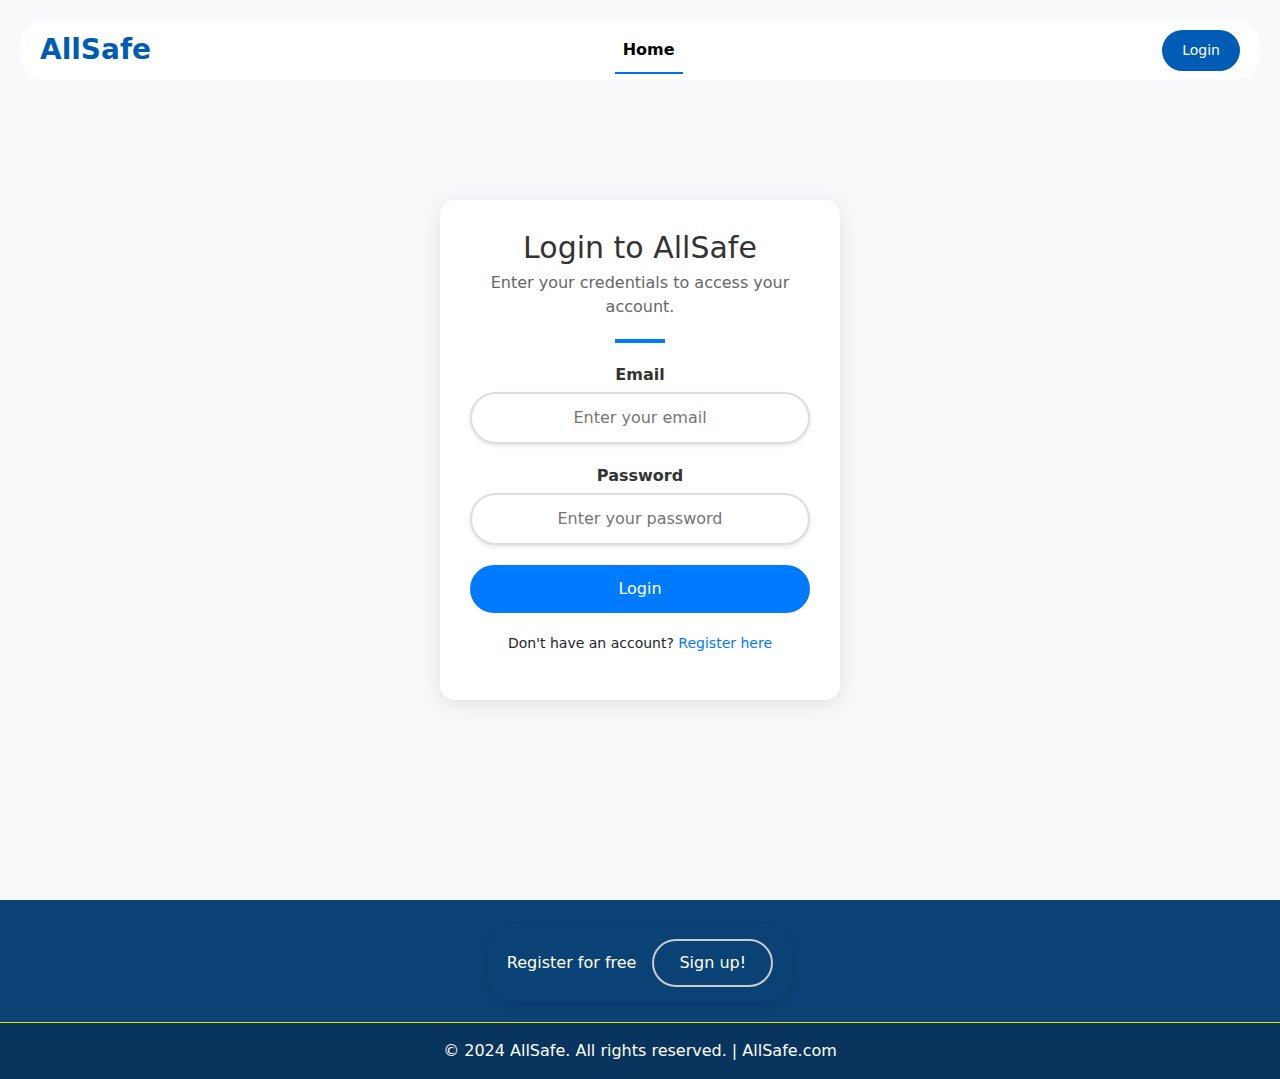
==== login.html @ cec8f1a2 "Fri 11/Oct/2024" ====
<!DOCTYPE html>
<html lang="en">
  <head>
    <meta charset="UTF-8" />
    <meta name="viewport" content="width=device-width, initial-scale=1.0" />
    <title>Login | AllSafe</title>
    <link rel="icon" href="favicon.ico" type="image/x-icon">
    <link
      href="https://cdn.jsdelivr.net/npm/bootstrap@5.3.3/dist/css/bootstrap.min.css"
      rel="stylesheet"
      integrity="sha384-QWTKZyjpPEjISv5WaRU9OFeRpok6YctnYmDr5pNlyT2bRjXh0JMhjY6hW+ALEwIH"
      crossorigin="anonymous"
    />
    <link href="style.css" rel="stylesheet" />
    <!--NAVBAR START-->
    <nav class="navbar navbar-expand-lg fixed-top">
      <div class="container-fluid">
        <a class="navbar-brand me-auto" href="#">AllSafe</a>

        <div
          class="offcanvas offcanvas-end"
          tabindex="-1"
          id="offcanvasNavbar"
          aria-labelledby="offcanvasNavbarLabel"
        >
          <div class="offcanvas-header">
            <h5 class="offcanvas-title" id="offcanvasNavbarLabel">NavMenu</h5>
            <button
              type="button"
              class="btn-close"
              data-bs-dismiss="offcanvas"
              aria-label="Close"
            ></button>
          </div>
          <div class="offcanvas-body">
            <ul class="navbar-nav justify-content-center flex-grow-1 pe-3">
              <li class="nav-item">
                <a class="nav-link active" aria-current="page" href="index.html"
                  >Home</a
                >
              </li>
            </ul>
          </div>
        </div>

        <a href="login.html" class="login-button">Login</a>
        <!-- Toggler button added here, positioned to the right -->
        <div class="d-flex justify-content-end">
          <button
            class="navbar-toggler pe-0"
            type="button"
            data-bs-toggle="offcanvas"
            data-bs-target="#offcanvasNavbar"
            aria-controls="offcanvasNavbar"
            aria-label="Toggle navigation"
          >
            <span class="navbar-toggler-icon"></span>
          </button>
        </div>
      </div>
    </nav>
    <!--NAVBAR END-->

    <!-- JavaScript to close the off-canvas menu when an item is clicked -->
    <script>
      document.addEventListener("DOMContentLoaded", function () {
        const navLinks = document.querySelectorAll(".navbar-nav .nav-link");
        const offcanvasNavbar = document.getElementById("offcanvasNavbar");
        navLinks.forEach((link) => {
          link.addEventListener("click", () => {
            const offcanvas = bootstrap.Offcanvas.getInstance(offcanvasNavbar);
            if (offcanvas) {
              offcanvas.hide();
            }
          });
        });
      });
    </script>
  </head>
  <body>
    <section class="login-page">
      <div class="login-container">
        <h2 class="login-title">Login to AllSafe</h2>
        <p class="login-subtitle">
          Enter your credentials to access your account.
        </p>
        <div class="separator"></div>

        <form class="login-form">
          <div class="form-group">
            <label for="email">Email</label>
            <input
              type="email"
              id="email"
              placeholder="Enter your email"
              required
            />
          </div>
          <div class="form-group">
            <label for="password">Password</label>
            <input
              type="password"
              id="password"
              placeholder="Enter your password"
              required
            />
          </div>
          <div class="form-group">
            <button type="submit">Login</button>
          </div>
          <p class="register-text">
            Don't have an account? <a href="register.html">Register here</a>
          </p>
        </form>
      </div>
    </section>

    <script
      src="https://cdn.jsdelivr.net/npm/bootstrap@5.3.3/dist/js/bootstrap.bundle.min.js"
      integrity="sha384-YvpcrYf0tY3lHB60NNkmXc5s9fDVZLESaAA55NDzOxhy9GkcIdslK1eN7N6jIeHz"
      crossorigin="anonymous"
    ></script>
    <!--Price Section End-->

    <!--Footer Section Start-->
    <section class="footer-section">
      <!-- Footer -->
      <footer class="text-center text-white" style="background-color: #0a4275">
        <!-- Grid container -->
        <div class="container p-4 pb-0">
          <!-- Section: CTA -->
          <section class="cta-section">
            <p class="d-flex justify-content-center align-items-center">
              <span class="me-3">Register for free</span>
              <button
                data-mdb-ripple-init
                type="button"
                class="btn btn-outline-light btn-rounded"
              >
                Sign up!
              </button>
            </p>
          </section>
          <!-- Section: CTA -->
        </div>
        <!-- Grid container -->

        <!-- Copyright -->
        <div
          class="text-center p-3"
          style="background-color: rgba(0, 0, 0, 0.2)"
        >
          © 2024 AllSafe. All rights reserved. |
          <a class="text-white" href="https://allsafe.com/">AllSafe.com</a>
        </div>
        <!-- Copyright -->
      </footer>
      <!-- Footer -->
    </section>

    <!--Footer Section End-->
  </body>
</html>
---- style.css ----
html {
    scroll-behavior: smooth;
}

/* Navbar Styles */
.navbar {
    background-color: rgb(255, 255, 255);
    height: 60px;
    margin: 20px;
    border-radius: 26px;
    padding: 0.5rem;
    transition: background-color 0.3s;
}

.navbar:hover {
    background-color: rgba(255, 255, 255, 0.6);
}

.navbar-brand {
    font-weight: 600;
    color: #005BB5;
    font-size: 28px;
    transition: 0.3s color;
}

.login-button {
    background-color: #005BB5;
    color: white;
    font-size: 14px;
    padding: 10px 20px;
    border-radius: 50px;
    text-decoration: none;
    transition: background-color 0.3s;
}

.login-button:hover {
    background-color: #003F8A;
}

.navbar-toggler {
    border: none;
    font-size: 1.2rem;
}

.navbar-toggler:focus,
.btn-close:focus {
    box-shadow: none;
    outline: none;
}

.nav-link {
    color: #005BB5;
    font-weight: 600;
    position: relative;
    transition: color 0.3s;
}

.nav-link:hover,
.nav-link.active {
    color: #0071E3;
}

.nav-link::after {
    content: '';
    position: absolute;
    left: 50%;
    bottom: -4px;
    width: 0;
    height: 2px;
    background-color: #0071E3;
    transition: width 0.3s ease, left 0.3s ease;
}

.nav-link:hover::after,
.nav-link.active::after {
    width: 100%;
    left: 0;
}

@media (min-width: 991px) {
    .nav-link::before {
        content: "";
        position: absolute;
        bottom: -4px;
        left: 0;
        width: 100%;
        height: 2px;
        background-color: #005BB5;
        transform: scaleX(0);
        transition: transform 0.3s ease-in-out;
    }

    .nav-link:hover:before,
    .nav-link.active::before {
        transform: scaleX(1);
        /* Scale to full width on hover */
        visibility: visible;
        /* Ensure it is visible when hovering */
    }
}

/* Hero Section Styles */
.hero-section {
    background: url(img/slider-2.jpg) no-repeat center;
    background-size: cover;
    width: 100%;
    position: relative;
    /* Required for the pseudo-element */
}

.hero-section::before {
    background-color: rgba(0, 0, 0, 0.8);
    /* Increased opacity for a darker dimming effect */
    content: "";
    position: absolute;
    top: 0;
    right: 0;
    bottom: 0;
    left: 0;
}

.hero-section .container {
    height: 100vh;
    /* Full viewport height */
    z-index: 1;
    position: relative;
    display: flex;
    /* Enable flexbox */
    flex-direction: column;
    /* Stack items vertically */
    justify-content: center;
    /* Center vertically */
    align-items: center;
    /* Center horizontally */
    text-align: center;
    /* Center align text */
}

.hero-section h1 {
    font-size: 1.2em;
    /* Title font size */
    font-weight: bold;
    /* Bold title */
    transition: transform 0.3s, color 0.3s;
    /* Adding transition for scale and color */
    margin: 0;
    /* Remove default margin */
}

.hero-section h1:hover {
    transform: scale(1.05);
    /* Slightly enlarge the title */
    color: #005BB5;
    /* Change color on hover */
}

/* New animated separator */
.separator {
    width: 60px;
    /* Separator line width */
    height: 3px;
    /* Separator line height */
    background-color: #0071E3;
    /* Line color */
    margin: 20px 0;
    /* Margin to space it from title and paragraph */
    transition: width 0.3s ease;
    /* Smooth transition for width */
}

.separator:hover {
    width: 100%;
    /* Expand line width on hover */
}

/* Paragraph Styles */
.hero-section p {
    font-size: 0.5em;
    /* Paragraph font size */
    text-align: center;
    /* Center align paragraph */
    margin: 0;
    /* Remove default margin */
}

/* Off-Canvas Menu Styles */
.offcanvas {
    background-color: #fff;
    /* Keep the original background color */
    /* Add any specific styles you need for the off-canvas here */
}

/* About Us Section Start */

.about-us {
    text-align: center;
    background-color: rgba(247, 247, 247, 0.861);
    padding: 60px 20px;
}

.about-us h2,
.about-us h3 {
    font-family: 'Poppins', sans-serif;
    color: #333;
    margin-bottom: 20px;
}

.about-us p {
    font-family: 'Open Sans', sans-serif;
    font-size: 1.1em;
    line-height: 1.6;
    color: #555;
    max-width: 800px;
    margin: 0 auto 20px auto;
}

.separator {
    height: 2px;
    width: 60px;
    background-color: #007BFF;
    margin: 30px auto;
}

.team-members {
    display: flex;
    justify-content: center;
    gap: 40px;
    margin-top: 40px;
    flex-wrap: wrap;
}

.team-member {
    max-width: 200px;
    text-align: center;
    margin-top: 20px;
}

.team-member img {
    border-radius: 50%;
    /* Makes the image circular */
    width: 150px;
    /* Adjust the width for the desired size */
    height: 150px;
    /* Ensure height matches width for a perfect circle */
    object-fit: cover;
    /* Ensures the image scales correctly within the circle */
    transition: transform 0.3s ease;
    /* Adds a smooth hover effect */
    border: 3px solid #007BFF;
    /* Adds a border around the image */
    box-shadow: 0px 4px 10px rgba(0, 0, 0, 0.2);
    /* Adds a subtle shadow for depth */
}

.team-member h4 {
    margin-top: 15px;
    /* Adds space between image and name */
    font-size: 1.2em;
    font-family: 'Poppins', sans-serif;
    color: #333;
}

.team-member p {
    font-size: 1em;
    color: #666;
    margin-top: 5px;
    /* Adds space between job title and bio */
}

.team-member:hover img {
    transform: scale(1.05);
    /* Slightly increases the size on hover */
}

.team-bio {
    font-size: 0.9em;
    color: #666;
    margin-top: 10px;
}

.fade-in {
    opacity: 0;
    animation: fadeIn 1s forwards;
}

@keyframes fadeIn {
    to {
        opacity: 1;
    }
}

/* About Us Section End */

/* TECHNOLOGIES SECTION START */
/* Technologies Section Start */

.technologies {
    text-align: center;
    padding: 60px 20px;
}

.technologies h2 {
    font-family: 'Poppins', sans-serif;
    color: #333;
    margin-bottom: 20px;
}

.technologies p {
    font-family: 'Open Sans', sans-serif;
    font-size: 1.1em;
    line-height: 1.6;
    color: #555;
    max-width: 800px;
    margin: 0 auto 40px auto;
}

.separator {
    height: 2px;
    width: 60px;
    background-color: #007BFF;
    margin: 30px auto;
}

.tech-grid {
    display: flex;
    justify-content: center;
    gap: 20px;
    /* Spacing between technology items */
    flex-wrap: wrap;
    /* Allows items to wrap on smaller screens */
}

.tech-item {
    max-width: 150px;
    /* Set max width for responsiveness */
    text-align: center;
    padding: 20px;
    /* Add padding for spacing */
}

.tech-item img {
    width: 80px;
    /* Smaller image size */
    height: 80px;
    /* Ensure height matches width for consistency */
    object-fit: cover;
    /* Ensures the image scales correctly */
    margin-bottom: 10px;
    /* Space between image and tech name */
}

.tech-item h4 {
    font-family: 'Poppins', sans-serif;
    color: #333;
    margin: 10px 0 5px 0;
    /* Add margin for spacing */
}

.tech-item p {
    font-family: 'Open Sans', sans-serif;
    font-size: 0.9em;
    /* Slightly smaller font size */
    color: #666;
}

/* Technologies Section End */
/* Technologies Section Start */

.technologies {
    text-align: center;
    padding: 60px 20px;
    background-color: #f8f9fa;
    /* Light background color */
    border-radius: 10px;
    /* Rounded corners */
    box-shadow: 0 4px 15px rgba(0, 0, 0, 0.1);
    /* Subtle shadow for depth */
}

.technologies h2 {
    font-family: 'Poppins', sans-serif;
    color: #333;
    margin-bottom: 20px;
}

.technologies p {
    font-family: 'Open Sans', sans-serif;
    font-size: 1.1em;
    line-height: 1.6;
    color: #555;
    max-width: 800px;
    margin: 0 auto 40px auto;
}

.separator {
    height: 2px;
    width: 60px;
    background-color: #007BFF;
    margin: 30px auto;
}

.tech-grid {
    display: flex;
    justify-content: center;
    gap: 20px;
    /* Spacing between technology items */
    flex-wrap: wrap;
    /* Allows items to wrap on smaller screens */
}

.tech-item {
    max-width: 150px;
    /* Set max width for responsiveness */
    text-align: center;
    padding: 20px;
    /* Add padding for spacing */
    transition: transform 0.3s ease, box-shadow 0.3s ease;
    /* Smooth hover transition */
}

.tech-item:hover {
    transform: translateY(-5px);
    /* Slight lift effect on hover */
    box-shadow: 0 8px 20px rgba(0, 0, 0, 0.15);
    /* Deeper shadow on hover */
}

.tech-item img {
    width: 80px;
    /* Smaller image size */
    height: 80px;
    /* Ensure height matches width for consistency */
    object-fit: cover;
    /* Ensures the image scales correctly */
    margin-bottom: 10px;
    /* Space between image and tech name */
}

.tech-item h4 {
    font-family: 'Poppins', sans-serif;
    color: #333;
    margin: 10px 0 5px 0;
    /* Add margin for spacing */
}

.tech-item p {
    font-family: 'Open Sans', sans-serif;
    font-size: 0.9em;
    /* Slightly smaller font size */
    color: #666;
}

/* Technologies Section End */


/* TECHNOLOGIES SECTION END */

/* FOOTER SECTION START */
/* FOOTER SECTION START */

.cta-section {
    padding: 15px 20px;
    /* Adjusted padding for a tighter fit */
    margin: 0 auto 20px auto;
    /* Reduced margin to minimize space */
    width: fit-content;
    /* Adjust the width to match content size */
    border-radius: 30px;
    /* Rounded corners for a softer look */
    box-shadow: 0 4px 8px rgba(0, 0, 0, 0.1);
    /* Subtle shadow for better depth */
}

.cta-section .btn {
    border: 2px solid #cbcbcb;
    /* Lighter border for the button */
    color: #ffffff;
    /* White text color */
    background: transparent;
    padding: 10px 25px;
    /* Adjusted padding for a more balanced button size */
    border-radius: 30px;
    transition: all 0.3s ease;
    /* Smooth transition */
}

.cta-section .btn:hover {
    background-color: #a5a930;
    /* Gold background on hover */
    color: #0a4275;
    /* Dark blue text on hover */
    transform: translateY(-3px);
    /* Subtle upward movement on hover */
    box-shadow: 0 5px 15px rgba(0, 0, 0, 0.2);
    /* Added shadow for depth */
}

.footer-section a {
    text-decoration: none;
    color: #ffffff;
    transition: color 0.3s ease;
    /* Smooth transition for link color */
}

.footer-section a:hover {
    color: #ffd700;
    /* Gold color on hover for links */
    text-shadow: 0 2px 5px rgba(255, 215, 0, 0.5);
    /* Subtle glow effect */
}

.footer-section .p-3 {
    background-color: rgba(0, 0, 0, 0.2);
    /* Slightly dark background for contrast */
    padding: 15px;
    border-top: 1px solid #ffd700;
    /* Gold border on top */
}

.footer-section .container p {
    font-size: 16px;
    margin: 0;
}


/* FOOTER SECTION END */

/* FOOTER SECTION END */

/* Portfolio start */
/* Portfolio Section Styles */
.portfolio {
    padding: 60px 0;
    background-color: #f8f9fa;
    /* Light background for better contrast */
}

.portfolio h2 {
    font-size: 32px;
    margin-bottom: 10px;
    text-align: center;
    color: #333;
}

.portfolio p {
    text-align: center;
    max-width: 600px;
    margin: 0 auto 40px auto;
    color: #666;
}

.portfolio .separator {
    width: 60px;
    height: 4px;
    background-color: #007bff;
    /* Accent color */
    margin: 20px auto;
}

.portfolio-grid {
    display: grid;
    grid-template-columns: repeat(auto-fit, minmax(300px, 1fr));
    gap: 30px;
}

.portfolio-item {
    background: #fff;
    border-radius: 8px;
    box-shadow: 0 4px 8px rgba(0, 0, 0, 0.1);
    overflow: hidden;
    transition: transform 0.2s ease-in-out;
    text-align: center;
    /* Center align the content */
}

.portfolio-item:hover {
    transform: translateY(-5px);
}

.portfolio-item img {
    width: 100%;
    height: 200px;
    object-fit: cover;
}

.portfolio-item h4 {
    font-size: 22px;
    /* Increased font size */
    margin: 15px;
    color: #007bff;
    /* Accent color */
    text-align: center;
    /* Center align the title */
}

.portfolio-item p {
    font-size: 15px;
    /* Slightly larger font size for description */
    margin: 0 15px 15px;
    color: #555;
    text-align: center;
    /* Center align the description */
}


/* Portfolio End */

/* Price Section Start */
/* Pricing Section Styles */
.pricing {
    padding: 60px 0;
    background-color: #f8f9fa;
    /* Light background */
}

.pricing h2 {
    font-size: 32px;
    margin-bottom: 10px;
    text-align: center;
    color: #333;
}

.pricing p {
    text-align: center;
    max-width: 600px;
    margin: 0 auto 40px auto;
    color: #666;
}

.pricing .separator {
    width: 60px;
    height: 4px;
    background-color: #007bff;
    /* Accent color */
    margin: 20px auto;
}

.pricing-grid {
    display: grid;
    grid-template-columns: repeat(auto-fit, minmax(300px, 1fr));
    gap: 30px;
}

.pricing-card {
    background: #fff;
    border-radius: 8px;
    box-shadow: 0 4px 8px rgba(0, 0, 0, 0.1);
    padding: 20px;
    text-align: center;
    transition: transform 0.2s ease-in-out;
}

.pricing-card.popular {
    border: 2px solid #007bff;
    /* Highlight popular plan */
}

.pricing-card:hover {
    transform: translateY(-5px);
}

.pricing-card h4 {
    font-size: 24px;
    margin-bottom: 15px;
    color: #007bff;
    /* Accent color */
}

.pricing-card .price {
    font-size: 28px;
    margin-bottom: 15px;
    color: #333;
}

.pricing-card .price span {
    font-size: 16px;
    color: #777;
}

.pricing-card ul {
    list-style: none;
    padding: 0;
    margin-bottom: 20px;
}

.pricing-card ul li {
    font-size: 14px;
    color: #555;
    margin: 8px 0;
}

.pricing-card button {
    background-color: #007bff;
    border: none;
    color: #fff;
    padding: 10px 20px;
    border-radius: 5px;
    cursor: pointer;
    transition: background-color 0.3s ease;
}

.pricing-card button:hover {
    background-color: #0056b3;
}

/* Price Section Start */

/* Contact Us start */
/* Contact Us Section Styles */
.contact-us {
    padding: 60px 0;
    background-color: #f8f9fa;
}

.contact-us h2 {
    font-size: 32px;
    text-align: center;
    margin-bottom: 10px;
    color: #333;
}

.contact-us p {
    text-align: center;
    max-width: 600px;
    margin: 0 auto 30px auto;
    color: #666;
}

.contact-us .separator {
    width: 60px;
    height: 4px;
    background-color: #007bff;
    margin: 20px auto;
}

.contact-form {
    max-width: 600px;
    margin: 0 auto;
    background: #ffffff;
    padding: 20px;
    box-shadow: 0 4px 20px rgba(0, 0, 0, 0.1);
    border-radius: 10px;
}

.contact-form .form-group {
    margin-bottom: 20px;
}

.contact-form label {
    display: block;
    margin-bottom: 5px;
    color: #333;
    font-weight: bold;
}

.contact-form input,
.contact-form textarea {
    width: 100%;
    padding: 12px 15px;
    border-radius: 15px;
    /* Increased border radius for smoother look */
    border: 2px solid #ddd;
    transition: border-color 0.3s ease, box-shadow 0.3s ease;
    /* Added animation */
    box-shadow: 0 2px 4px rgba(0, 0, 0, 0.1);
    font-size: 16px;
}

.contact-form input:focus,
.contact-form textarea:focus {
    border-color: #007bff;
    /* Highlight border on focus */
    box-shadow: 0 0 8px rgba(0, 123, 255, 0.5);
    /* Subtle glow effect */
    outline: none;
}

.contact-form textarea {
    height: 120px;
    resize: vertical;
}

.contact-form button {
    width: 100%;
    background-color: #007bff;
    color: #ffffff;
    border: none;
    padding: 12px;
    border-radius: 25px;
    font-size: 16px;
    transition: background-color 0.3s ease;
    /* Added button hover animation */
}

.contact-form button:hover {
    background-color: #0056b3;
    cursor: pointer;
}

/* contact us end */

/* login page start */
/* Login Page Styles */
.login-page {
    display: flex;
    align-items: center;
    justify-content: center;
    height: 100vh;
    background-color: #f8f9fa;
}

.login-container {
    max-width: 400px;
    width: 100%;
    background: #ffffff;
    padding: 30px;
    box-shadow: 0 4px 20px rgba(0, 0, 0, 0.1);
    border-radius: 15px;
    animation: fadeIn 1s ease-in-out;
}

.login-title {
    font-size: 30px;
    text-align: center;
    margin-bottom: 5px;
    color: #333;
    animation: slideDown 1s ease-in-out;
}

.login-subtitle {
    text-align: center;
    margin-bottom: 20px;
    color: #666;
    font-size: 16px;
}

.separator {
    width: 50px;
    height: 4px;
    background-color: #007bff;
    margin: 10px auto 20px auto;
    animation: growWidth 1s ease-in-out;
}

.login-form .form-group {
    margin-bottom: 20px;
    animation: slideIn 0.8s ease-in-out;
}

.login-form label {
    display: block;
    margin-bottom: 5px;
    text-align: center;
    color: #333;
    font-weight: bold;
}

.login-form input {
    width: 100%;
    padding: 12px 15px;
    border-radius: 30px;
    /* Rounded corners for input fields */
    border: 2px solid #ddd;
    transition: border-color 0.3s ease, box-shadow 0.3s ease;
    /* Added animation */
    box-shadow: 0 2px 4px rgba(0, 0, 0, 0.1);
    text-align: center;
    font-size: 16px;
}

.login-form input:focus {
    border-color: #007bff;
    /* Highlight border on focus */
    box-shadow: 0 0 8px rgba(0, 123, 255, 0.5);
    /* Subtle glow effect */
    outline: none;
}

.login-form button {
    width: 100%;
    background-color: #007bff;
    color: #ffffff;
    border: none;
    padding: 12px;
    border-radius: 25px;
    font-size: 16px;
    transition: background-color 0.3s ease, transform 0.3s ease;
    /* Added button hover animation */
}

.login-form button:hover {
    background-color: #0056b3;
    transform: translateY(-3px);
    cursor: pointer;
}

.register-text {
    text-align: center;
    margin-top: 15px;
    font-size: 14px;
}

.register-text a {
    color: #007bff;
    text-decoration: none;
}

.register-text a:hover {
    text-decoration: underline;
    color: #0056b3;
}

/* Animation Keyframes */
@keyframes fadeIn {
    from {
        opacity: 0;
    }

    to {
        opacity: 1;
    }
}

@keyframes slideDown {
    from {
        transform: translateY(-20px);
        opacity: 0;
    }

    to {
        transform: translateY(0);
        opacity: 1;
    }
}

@keyframes growWidth {
    from {
        width: 0;
    }

    to {
        width: 50px;
    }
}

@keyframes slideIn {
    from {
        transform: translateX(-20px);
        opacity: 0;
    }

    to {
        transform: translateX(0);
        opacity: 1;
    }
}

/* login page end */

/* Signup Start */
/* Common Styles for Signup and Login */
.signup-container {
    display: flex;
    justify-content: center;
    align-items: center;
    height: 100vh;
    background-color: #f0f2f5;
    animation: fadeIn 0.8s ease-in-out;
}

.signup-form {
    background: #fff;
    padding: 40px;
    border-radius: 10px;
    box-shadow: 0 8px 16px rgba(0, 0, 0, 0.1);
    max-width: 400px;
    width: 100%;
    text-align: center;
    animation: slideIn 0.8s ease-in-out;
}

.signup-form h2 {
    margin-bottom: 20px;
    font-size: 24px;
    color: #007bff;
    /* Accent color */
}

.signup-form .form-group {
    margin-bottom: 20px;
    position: relative;
}

.signup-form .form-control {
    border-radius: 30px;
    padding: 10px 20px;
    border: 2px solid #ddd;
    transition: all 0.3s ease;
    width: 100%;
}

.signup-form .form-control:focus {
    border-color: #007bff;
    box-shadow: 0 0 5px rgba(0, 123, 255, 0.5);
}

.signup-form .btn {
    background-color: #007bff;
    color: #fff;
    padding: 10px 30px;
    border-radius: 30px;
    border: none;
    transition: background-color 0.3s ease;
}

.signup-form .btn:hover {
    background-color: #0056b3;
}

.signup-form .switch-link {
    margin-top: 20px;
    font-size: 14px;
}

.signup-form .switch-link a {
    color: #007bff;
    text-decoration: none;
}

.signup-form .switch-link a:hover {
    text-decoration: underline;
}

/* Animations */
@keyframes fadeIn {
    from {
        opacity: 0;
    }

    to {
        opacity: 1;
    }
}

@keyframes slideIn {
    from {
        transform: translateY(20px);
        opacity: 0;
    }

    to {
        transform: translateY(0);
        opacity: 1;
    }
}

/* Signup End */
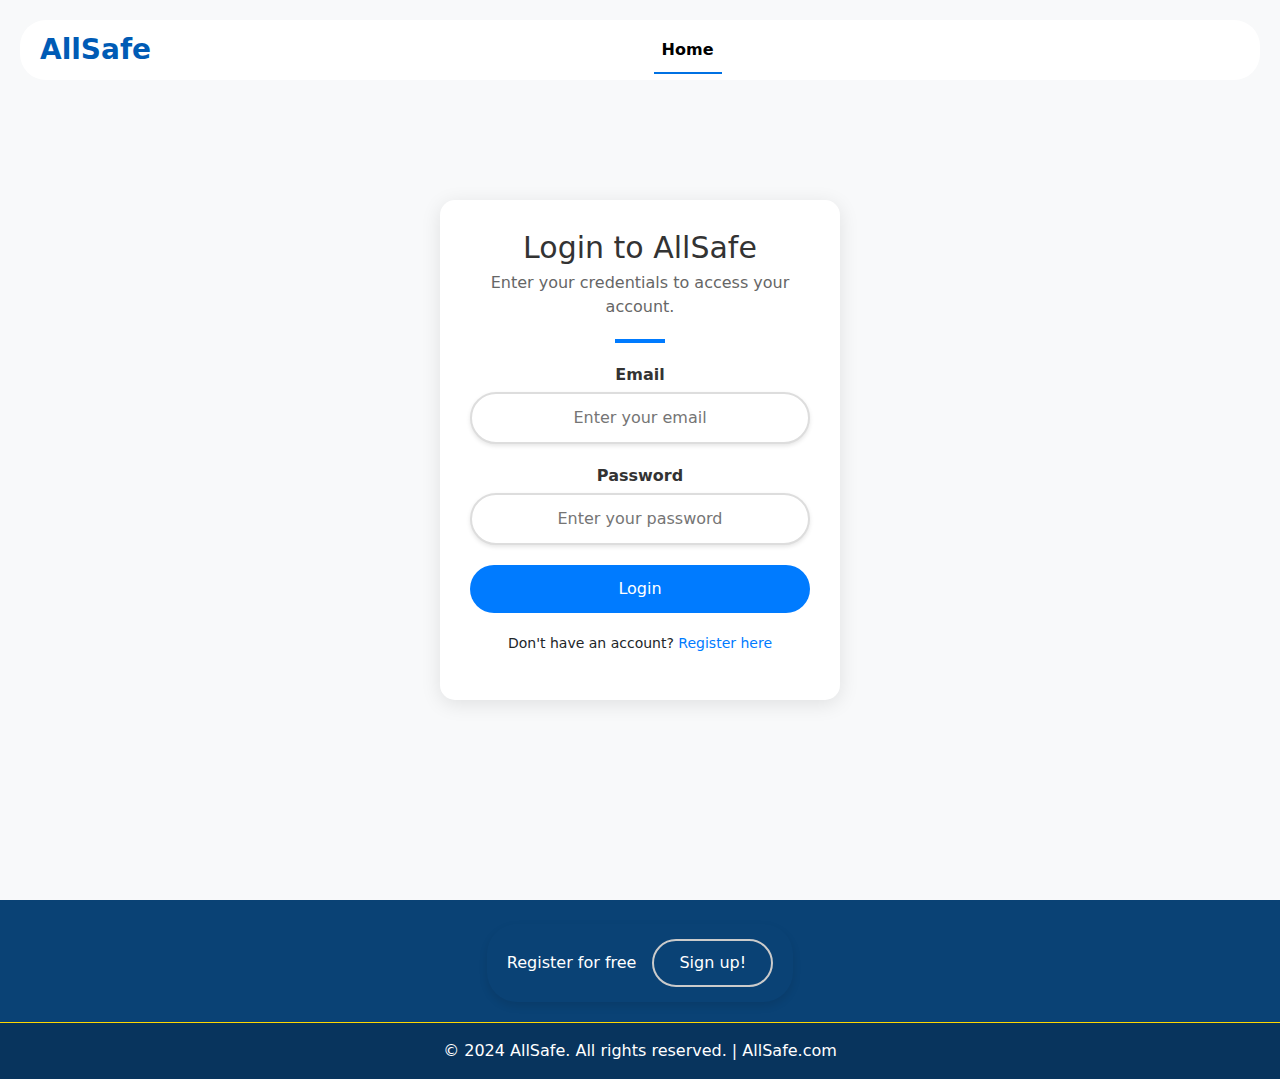
==== commit 10b66067: "Update login.html" ====
--- a/login.html
+++ b/login.html
@@ -42,8 +42,6 @@
             </ul>
           </div>
         </div>
-
-        <a href="login.html" class="login-button">Login</a>
         <!-- Toggler button added here, positioned to the right -->
         <div class="d-flex justify-content-end">
           <button
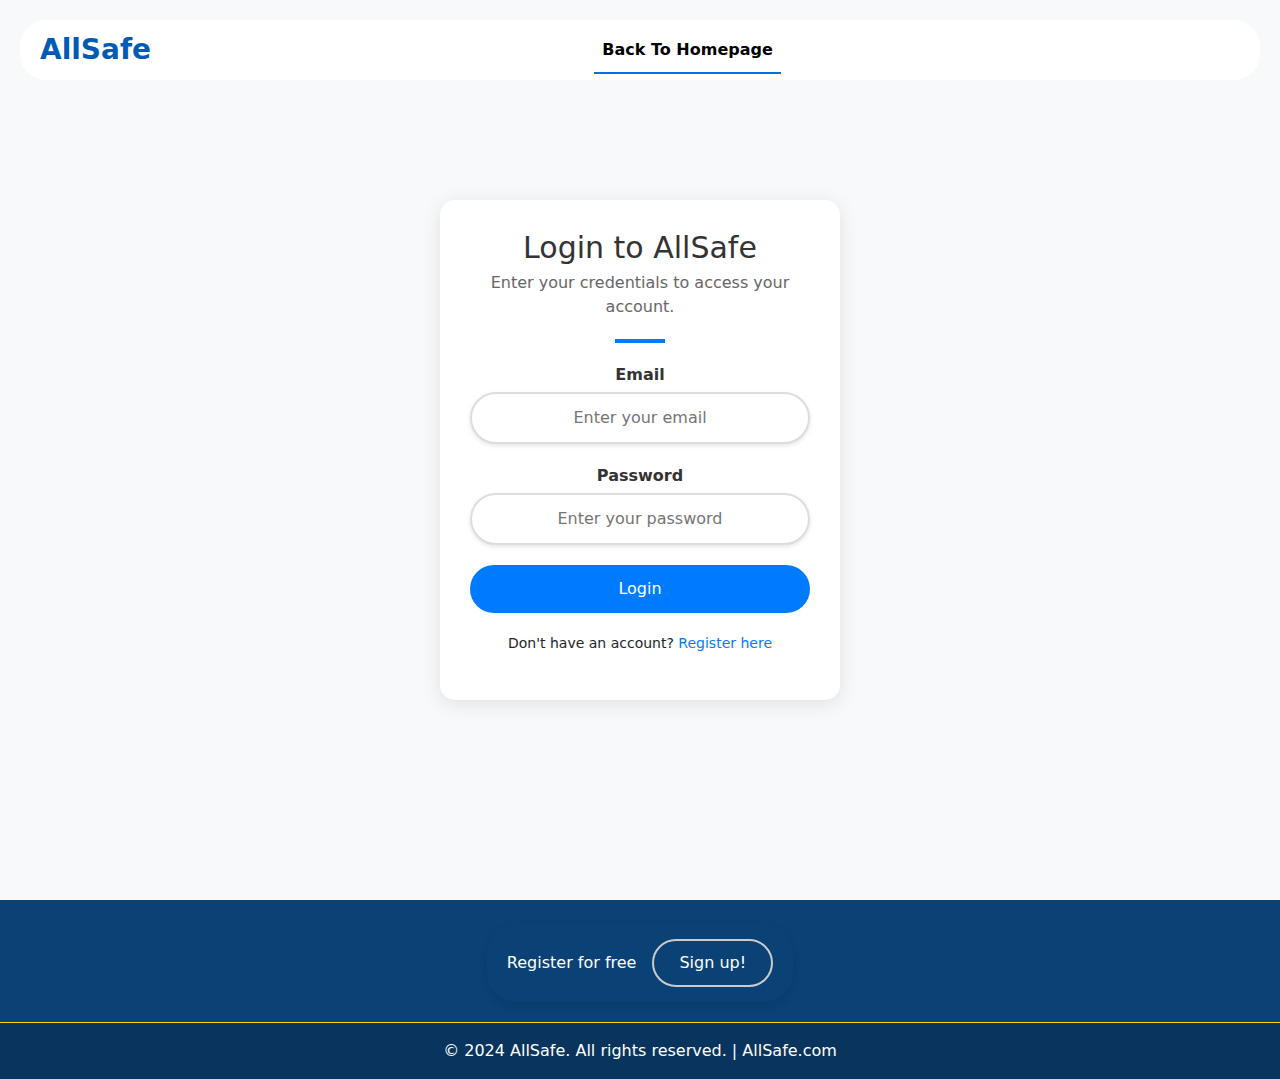
==== commit 9d017982: "Update login.html" ====
--- a/login.html
+++ b/login.html
@@ -36,7 +36,7 @@
             <ul class="navbar-nav justify-content-center flex-grow-1 pe-3">
               <li class="nav-item">
                 <a class="nav-link active" aria-current="page" href="index.html"
-                  >Home</a
+                  >Back To Homepage</a
                 >
               </li>
             </ul>
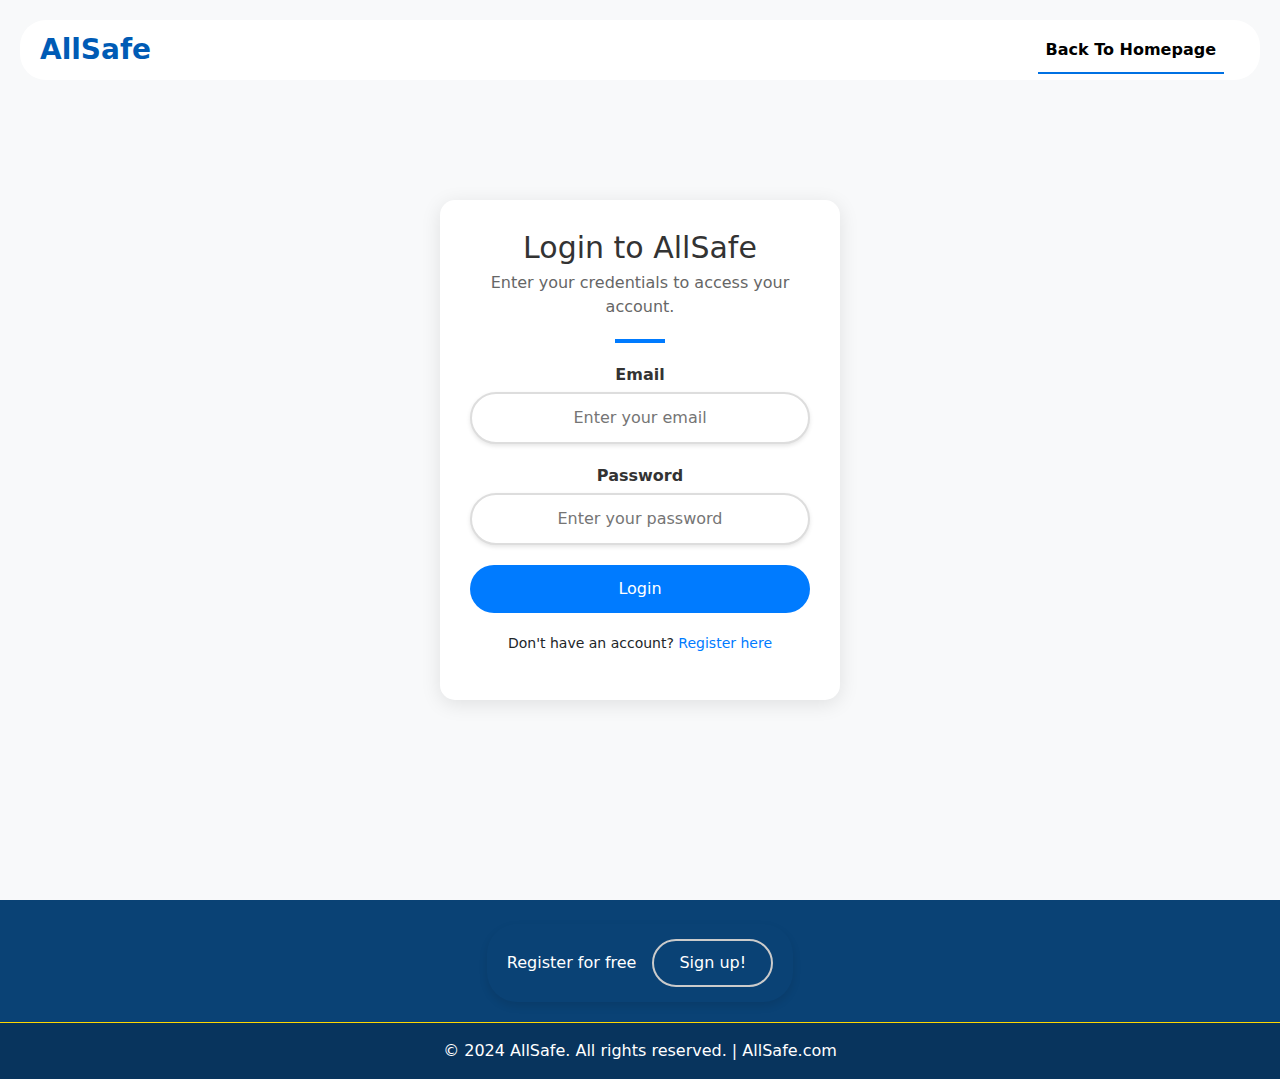
==== commit 91de3178: "Update login.html" ====
--- a/login.html
+++ b/login.html
@@ -33,7 +33,7 @@
             ></button>
           </div>
           <div class="offcanvas-body">
-            <ul class="navbar-nav justify-content-center flex-grow-1 pe-3">
+            <ul class="navbar-nav justify-content-end flex-grow-1 pe-3">
               <li class="nav-item">
                 <a class="nav-link active" aria-current="page" href="index.html"
                   >Back To Homepage</a
